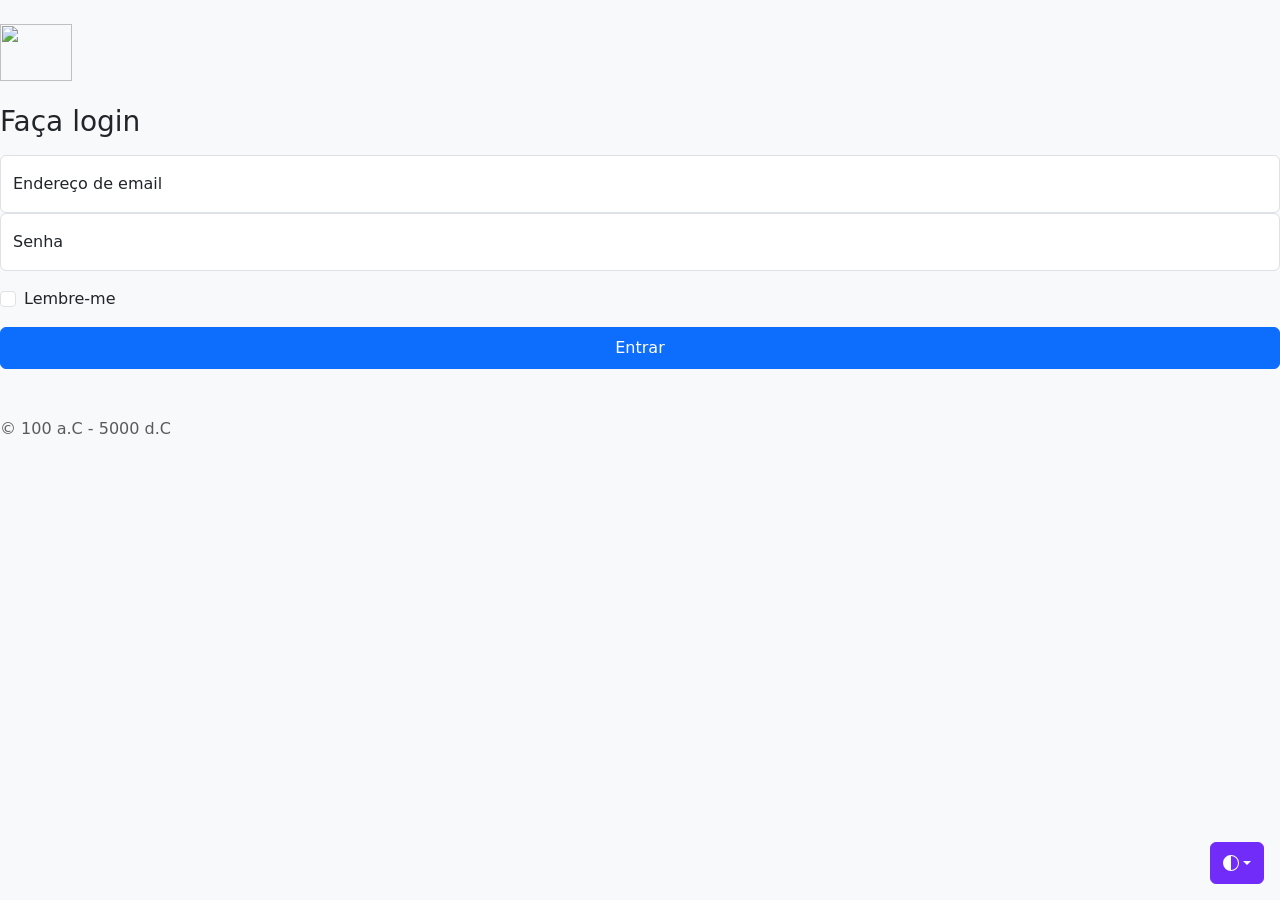
==== index.html @ caa593ed "adiciona arquivos" ====
<!doctype html>
<html lang="en" data-bs-theme="auto">
  <head>
    <link href="https://cdn.jsdelivr.net/npm/bootstrap@5.3.8/dist/css/bootstrap.min.css" rel="stylesheet" integrity="sha384-sRIl4kxILFvY47J16cr9ZwB07vP4J8+LH7qKQnuqkuIAvNWLzeN8tE5YBujZqJLB" crossorigin="anonymous">
    <meta charset="utf-8" />
    <meta name="viewport" content="width=device-width, initial-scale=1" />
    <meta name="description" content="" />
    <meta
      name="author"
      content="Mark Otto, Jacob Thornton, and Bootstrap contributors"
    />
    <meta name="generator" content="Astro v5.13.2" />
    <title>Signin Template · Bootstrap v5.3</title>
    <link
      rel="canonical"
      href="https://getbootstrap.com/docs/5.3/examples/sign-in/"
    />
    <script src="../assets/js/color-modes.js"></script>
    <link href="../assets/dist/css/bootstrap.min.css" rel="stylesheet" />
    <meta name="theme-color" content="#712cf9" />
    <link href="sign-in.css" rel="stylesheet" />
    <style>
      .bd-placeholder-img {
        font-size: 1.125rem;
        text-anchor: middle;
        -webkit-user-select: none;
        -moz-user-select: none;
        user-select: none;
      }
      @media (min-width: 768px) {
        .bd-placeholder-img-lg {
          font-size: 3.5rem;
        }
      }
      .b-example-divider {
        width: 100%;
        height: 3rem;
        background-color: #0000001a;
        border: solid rgba(0, 0, 0, 0.15);
        border-width: 1px 0;
        box-shadow:
          inset 0 0.5em 1.5em #0000001a,
          inset 0 0.125em 0.5em #00000026;
      }
      .b-example-vr {
        flex-shrink: 0;
        width: 1.5rem;
        height: 100vh;
      }
      .bi {
        vertical-align: -0.125em;
        fill: currentColor;
      }
      .nav-scroller {
        position: relative;
        z-index: 2;
        height: 2.75rem;
        overflow-y: hidden;
      }
      .nav-scroller .nav {
        display: flex;
        flex-wrap: nowrap;
        padding-bottom: 1rem;
        margin-top: -1px;
        overflow-x: auto;
        text-align: center;
        white-space: nowrap;
        -webkit-overflow-scrolling: touch;
      }
      .btn-bd-primary {
        --bd-violet-bg: #712cf9;
        --bd-violet-rgb: 112.520718, 44.062154, 249.437846;
        --bs-btn-font-weight: 600;
        --bs-btn-color: var(--bs-white);
        --bs-btn-bg: var(--bd-violet-bg);
        --bs-btn-border-color: var(--bd-violet-bg);
        --bs-btn-hover-color: var(--bs-white);
        --bs-btn-hover-bg: #6528e0;
        --bs-btn-hover-border-color: #6528e0;
        --bs-btn-focus-shadow-rgb: var(--bd-violet-rgb);
        --bs-btn-active-color: var(--bs-btn-hover-color);
        --bs-btn-active-bg: #5a23c8;
        --bs-btn-active-border-color: #5a23c8;
      }
      .bd-mode-toggle {
        z-index: 1500;
      }
      .bd-mode-toggle .bi {
        width: 1em;
        height: 1em;
      }
      .bd-mode-toggle .dropdown-menu .active .bi {
        display: block !important;
      }
    </style>
  </head>
  <body class="d-flex align-items-center py-4 bg-body-tertiary">
    <svg xmlns="http://www.w3.org/2000/svg" class="d-none">
      <symbol id="check2" viewBox="0 0 16 16">
        <path
          d="M13.854 3.646a.5.5 0 0 1 0 .708l-7 7a.5.5 0 0 1-.708 0l-3.5-3.5a.5.5 0 1 1 .708-.708L6.5 10.293l6.646-6.647a.5.5 0 0 1 .708 0z"
        ></path>
      </symbol>
      <symbol id="circle-half" viewBox="0 0 16 16">
        <path
          d="M8 15A7 7 0 1 0 8 1v14zm0 1A8 8 0 1 1 8 0a8 8 0 0 1 0 16z"
        ></path>
      </symbol>
      <symbol id="moon-stars-fill" viewBox="0 0 16 16">
        <path
          d="M6 .278a.768.768 0 0 1 .08.858 7.208 7.208 0 0 0-.878 3.46c0 4.021 3.278 7.277 7.318 7.277.527 0 1.04-.055 1.533-.16a.787.787 0 0 1 .81.316.733.733 0 0 1-.031.893A8.349 8.349 0 0 1 8.344 16C3.734 16 0 12.286 0 7.71 0 4.266 2.114 1.312 5.124.06A.752.752 0 0 1 6 .278z"
        ></path>
        <path
          d="M10.794 3.148a.217.217 0 0 1 .412 0l.387 1.162c.173.518.579.924 1.097 1.097l1.162.387a.217.217 0 0 1 0 .412l-1.162.387a1.734 1.734 0 0 0-1.097 1.097l-.387 1.162a.217.217 0 0 1-.412 0l-.387-1.162A1.734 1.734 0 0 0 9.31 6.593l-1.162-.387a.217.217 0 0 1 0-.412l1.162-.387a1.734 1.734 0 0 0 1.097-1.097l.387-1.162zM13.863.099a.145.145 0 0 1 .274 0l.258.774c.115.346.386.617.732.732l.774.258a.145.145 0 0 1 0 .274l-.774.258a1.156 1.156 0 0 0-.732.732l-.258.774a.145.145 0 0 1-.274 0l-.258-.774a1.156 1.156 0 0 0-.732-.732l-.774-.258a.145.145 0 0 1 0-.274l.774-.258c.346-.115.617-.386.732-.732L13.863.1z"
        ></path>
      </symbol>
      <symbol id="sun-fill" viewBox="0 0 16 16">
        <path
          d="M8 12a4 4 0 1 0 0-8 4 4 0 0 0 0 8zM8 0a.5.5 0 0 1 .5.5v2a.5.5 0 0 1-1 0v-2A.5.5 0 0 1 8 0zm0 13a.5.5 0 0 1 .5.5v2a.5.5 0 0 1-1 0v-2A.5.5 0 0 1 8 13zm8-5a.5.5 0 0 1-.5.5h-2a.5.5 0 0 1 0-1h2a.5.5 0 0 1 .5.5zM3 8a.5.5 0 0 1-.5.5h-2a.5.5 0 0 1 0-1h2A.5.5 0 0 1 3 8zm10.657-5.657a.5.5 0 0 1 0 .707l-1.414 1.415a.5.5 0 1 1-.707-.708l1.414-1.414a.5.5 0 0 1 .707 0zm-9.193 9.193a.5.5 0 0 1 0 .707L3.05 13.657a.5.5 0 0 1-.707-.707l1.414-1.414a.5.5 0 0 1 .707 0zm9.193 2.121a.5.5 0 0 1-.707 0l-1.414-1.414a.5.5 0 0 1 .707-.707l1.414 1.414a.5.5 0 0 1 0 .707zM4.464 4.465a.5.5 0 0 1-.707 0L2.343 3.05a.5.5 0 1 1 .707-.707l1.414 1.414a.5.5 0 0 1 0 .708z"
        ></path>
      </symbol>
    </svg>
    <div
      class="dropdown position-fixed bottom-0 end-0 mb-3 me-3 bd-mode-toggle"
    >
      <button
        class="btn btn-bd-primary py-2 dropdown-toggle d-flex align-items-center"
        id="bd-theme"
        type="button"
        aria-expanded="false"
        data-bs-toggle="dropdown"
        aria-label="Toggle theme (auto)"
      >
        <svg class="bi my-1 theme-icon-active" aria-hidden="true">
          <use href="#circle-half"></use>
        </svg>
        <span class="visually-hidden" id="bd-theme-text">Toggle theme</span>
      </button>
      <ul
        class="dropdown-menu dropdown-menu-end shadow"
        aria-labelledby="bd-theme-text"
      >
        <li>
          <button
            type="button"
            class="dropdown-item d-flex align-items-center"
            data-bs-theme-value="light"
            aria-pressed="false"
          >
            <svg class="bi me-2 opacity-50" aria-hidden="true">
              <use href="#sun-fill"></use>
            </svg>
            Light
            <svg class="bi ms-auto d-none" aria-hidden="true">
              <use href="#check2"></use>
            </svg>
          </button>
        </li>
        <li>
          <button
            type="button"
            class="dropdown-item d-flex align-items-center"
            data-bs-theme-value="dark"
            aria-pressed="false"
          >
            <svg class="bi me-2 opacity-50" aria-hidden="true">
              <use href="#moon-stars-fill"></use>
            </svg>
            Dark
            <svg class="bi ms-auto d-none" aria-hidden="true">
              <use href="#check2"></use>
            </svg>
          </button>
        </li>
        <li>
          <button
            type="button"
            class="dropdown-item d-flex align-items-center active"
            data-bs-theme-value="auto"
            aria-pressed="true"
          >
            <svg class="bi me-2 opacity-50" aria-hidden="true">
              <use href="#circle-half"></use>
            </svg>
            Auto
            <svg class="bi ms-auto d-none" aria-hidden="true">
              <use href="#check2"></use>
            </svg>
          </button>
        </li>
      </ul>
    </div>
    <main class="form-signin w-100 m-auto">
      <form>
        <img
          class="mb-4"
          src="../assets/brand/bootstrap-logo.svg"
          alt=""
          width="72"
          height="57"
        />
        <h1 class="h3 mb-3 fw-normal">Faça login</h1>
        <div class="form-floating">
          <input
            type="email"
            class="form-control"
            id="floatingInput"
            placeholder="name@example.com"
          />
          <label for="floatingInput">Endereço de email</label>
        </div>
        <div class="form-floating">
          <input
            type="password"
            class="form-control"
            id="floatingPassword"
            placeholder="Password"
          />
          <label for="floatingPassword">Senha</label>
        </div>
        <div class="form-check text-start my-3">
          <input
            class="form-check-input"
            type="checkbox"
            value="remember-me"
            id="checkDefault"
          />
          <label class="form-check-label" for="checkDefault">
            Lembre-me
          </label>
        </div>
        <button class="btn btn-primary w-100 py-2" type="submit">
          Entrar
        </button>
        <p class="mt-5 mb-3 text-body-secondary">&copy; 100 a.C - 5000 d.C</p>
      </form>
    </main>
    <script
      src="../assets/dist/js/bootstrap.bundle.min.js"
      class="astro-vvvwv3sm"
    ></script>
  </body>
</html>
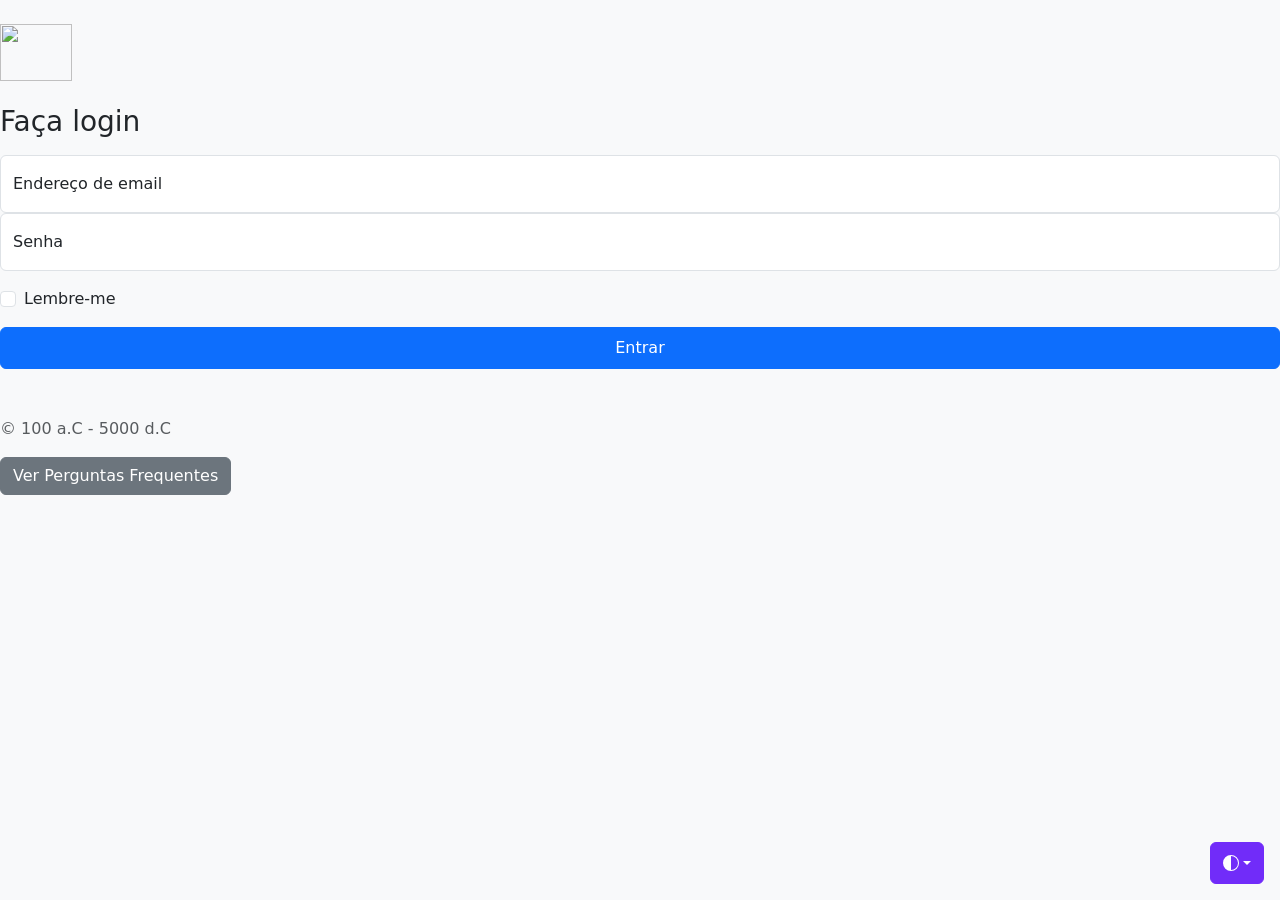
==== commit af39ce68: "Faz um codigo para login, faz alterações do inglês para o portugês, adiciona um FAQ" ====
--- a/index.html
+++ b/index.html
@@ -1,5 +1,6 @@
 <!doctype html>
 <html lang="en" data-bs-theme="auto">
+  <!--bla bla bla comentario bla bla-->
   <head>
     <link href="https://cdn.jsdelivr.net/npm/bootstrap@5.3.8/dist/css/bootstrap.min.css" rel="stylesheet" integrity="sha384-sRIl4kxILFvY47J16cr9ZwB07vP4J8+LH7qKQnuqkuIAvNWLzeN8tE5YBujZqJLB" crossorigin="anonymous">
     <meta charset="utf-8" />
@@ -16,7 +17,6 @@
       href="https://getbootstrap.com/docs/5.3/examples/sign-in/"
     />
     <script src="../assets/js/color-modes.js"></script>
-    <link href="../assets/dist/css/bootstrap.min.css" rel="stylesheet" />
     <meta name="theme-color" content="#712cf9" />
     <link href="sign-in.css" rel="stylesheet" />
     <style>
@@ -94,7 +94,7 @@
       }
     </style>
   </head>
-  <body class="d-flex align-items-center py-4 bg-body-tertiary">
+  <body class="py-4 bg-body-tertiary">
     <svg xmlns="http://www.w3.org/2000/svg" class="d-none">
       <symbol id="check2" viewBox="0 0 16 16">
         <path
@@ -199,6 +199,7 @@
           width="72"
           height="57"
         />
+        <!-- Espaço para fazer seu login -->
         <h1 class="h3 mb-3 fw-normal">Faça login</h1>
         <div class="form-floating">
           <input
@@ -207,6 +208,7 @@
             id="floatingInput"
             placeholder="name@example.com"
           />
+          <!-- Espaço para colocar o email -->
           <label for="floatingInput">Endereço de email</label>
         </div>
         <div class="form-floating">
@@ -216,6 +218,7 @@
             id="floatingPassword"
             placeholder="Password"
           />
+          <!-- Espaço para colocar sua senha -->
           <label for="floatingPassword">Senha</label>
         </div>
         <div class="form-check text-start my-3">
@@ -225,19 +228,88 @@
             value="remember-me"
             id="checkDefault"
           />
+          <!-- Botão para relemebrar as suas informações -->
           <label class="form-check-label" for="checkDefault">
             Lembre-me
           </label>
         </div>
+        <!-- Botão para entrar na tela de login -->
         <button class="btn btn-primary w-100 py-2" type="submit">
           Entrar
         </button>
         <p class="mt-5 mb-3 text-body-secondary">&copy; 100 a.C - 5000 d.C</p>
+        <button class="btn btn-secondary"
+          type="button"
+          data-bs-toggle="collapse"
+          data-bs-target="#faqSection">
+    Ver Perguntas Frequentes
+  </button>
       </form>
     </main>
-    <script
-      src="../assets/dist/js/bootstrap.bundle.min.js"
-      class="astro-vvvwv3sm"
-    ></script>
+<div class="collapse mt-4" id="faqSection">
+  <div class="container mb-5" style="max-width: 600px;">
+    
+    <h2 class="text-center mb-4">Perguntas Frequentes</h2>
+
+    <div class="accordion" id="faqAccordion">
+
+      <div class="accordion-item">
+        <h2 class="accordion-header">
+          <button class="accordion-button collapsed"
+                  type="button"
+                  data-bs-toggle="collapse"
+                  data-bs-target="#faq1">
+            Esqueci minha senha, o que faço?
+          </button>
+        </h2>
+        <div id="faq1"
+             class="accordion-collapse collapse"
+             data-bs-parent="#faqAccordion">
+          <div class="accordion-body">
+            Clique em "Esqueci minha senha" na tela de login e siga as instruções enviadas para seu e-mail.
+          </div>
+        </div>
+      </div>
+
+      <div class="accordion-item">
+        <h2 class="accordion-header">
+          <button class="accordion-button collapsed"
+                  type="button"
+                  data-bs-toggle="collapse"
+                  data-bs-target="#faq2">
+            Não consigo acessar minha conta
+          </button>
+        </h2>
+        <div id="faq2"
+             class="accordion-collapse collapse"
+             data-bs-parent="#faqAccordion">
+          <div class="accordion-body">
+            Verifique se digitou corretamente seu e-mail e senha. Caso o problema continue, entre em contato com o suporte.
+          </div>
+        </div>
+      </div>
+
+      <div class="accordion-item">
+        <h2 class="accordion-header">
+          <button class="accordion-button collapsed"
+                  type="button"
+                  data-bs-toggle="collapse"
+                  data-bs-target="#faq3">
+            Meu e-mail não chega
+          </button>
+        </h2>
+        <div id="faq3"
+             class="accordion-collapse collapse"
+             data-bs-parent="#faqAccordion">
+          <div class="accordion-body">
+            Verifique sua caixa de spam ou lixo eletrônico.
+          </div>
+        </div>
+      </div>
+
+    </div>
+  </div>
+</div>
+    <script src="https://cdn.jsdelivr.net/npm/bootstrap@5.3.8/dist/js/bootstrap.bundle.min.js"></script>
   </body>
 </html>
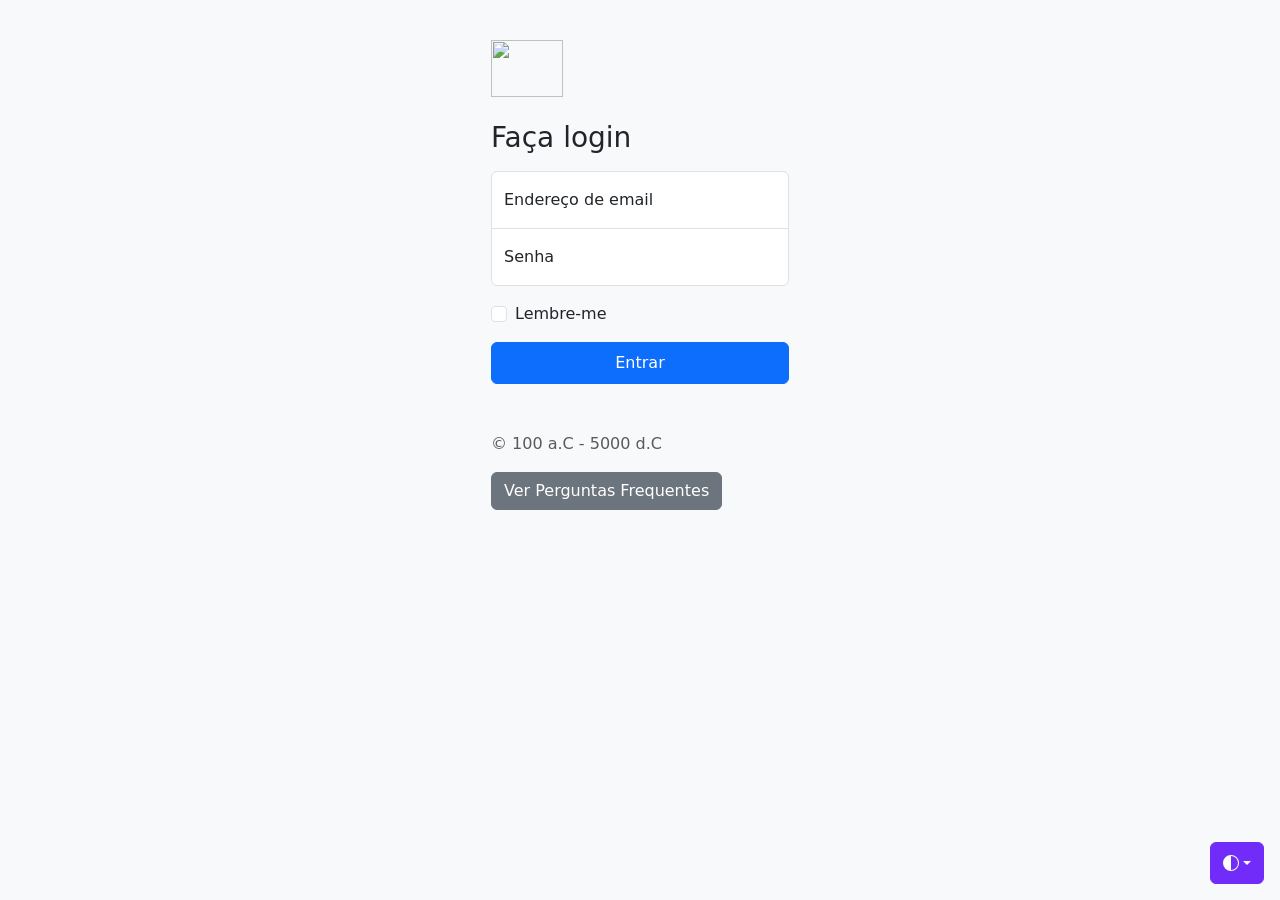
==== commit 5e518414: "segundo commit" ====
--- a/index.html
+++ b/index.html
@@ -1,315 +1,259 @@
 <!doctype html>
 <html lang="en" data-bs-theme="auto">
-  <!--bla bla bla comentario bla bla-->
-  <head>
-    <link href="https://cdn.jsdelivr.net/npm/bootstrap@5.3.8/dist/css/bootstrap.min.css" rel="stylesheet" integrity="sha384-sRIl4kxILFvY47J16cr9ZwB07vP4J8+LH7qKQnuqkuIAvNWLzeN8tE5YBujZqJLB" crossorigin="anonymous">
-    <meta charset="utf-8" />
-    <meta name="viewport" content="width=device-width, initial-scale=1" />
-    <meta name="description" content="" />
-    <meta
-      name="author"
-      content="Mark Otto, Jacob Thornton, and Bootstrap contributors"
-    />
-    <meta name="generator" content="Astro v5.13.2" />
-    <title>Signin Template · Bootstrap v5.3</title>
-    <link
-      rel="canonical"
-      href="https://getbootstrap.com/docs/5.3/examples/sign-in/"
-    />
-    <script src="../assets/js/color-modes.js"></script>
-    <meta name="theme-color" content="#712cf9" />
-    <link href="sign-in.css" rel="stylesheet" />
-    <style>
-      .bd-placeholder-img {
-        font-size: 1.125rem;
-        text-anchor: middle;
-        -webkit-user-select: none;
-        -moz-user-select: none;
-        user-select: none;
+<!--bla bla bla comentario bla bla-->
+
+<head>
+  <link href="https://cdn.jsdelivr.net/npm/bootstrap@5.3.8/dist/css/bootstrap.min.css" rel="stylesheet"
+    integrity="sha384-sRIl4kxILFvY47J16cr9ZwB07vP4J8+LH7qKQnuqkuIAvNWLzeN8tE5YBujZqJLB" crossorigin="anonymous">
+  <meta charset="utf-8" />
+  <meta name="viewport" content="width=device-width, initial-scale=1" />
+  <meta name="description" content="" />
+  <meta name="author" content="Mark Otto, Jacob Thornton, and Bootstrap contributors" />
+  <meta name="generator" content="Astro v5.13.2" />
+  <title>Signin Template · Bootstrap v5.3</title>
+  <link rel="canonical" href="https://getbootstrap.com/docs/5.3/examples/sign-in/" />
+  <script src="../assets/js/color-modes.js"></script>
+  <meta name="theme-color" content="#712cf9" />
+  <link href="sign-in.css" rel="stylesheet" />
+  <style>
+    .bd-placeholder-img {
+      font-size: 1.125rem;
+      text-anchor: middle;
+      -webkit-user-select: none;
+      -moz-user-select: none;
+      user-select: none;
+    }
+
+    @media (min-width: 768px) {
+      .bd-placeholder-img-lg {
+        font-size: 3.5rem;
       }
-      @media (min-width: 768px) {
-        .bd-placeholder-img-lg {
-          font-size: 3.5rem;
-        }
-      }
-      .b-example-divider {
-        width: 100%;
-        height: 3rem;
-        background-color: #0000001a;
-        border: solid rgba(0, 0, 0, 0.15);
-        border-width: 1px 0;
-        box-shadow:
-          inset 0 0.5em 1.5em #0000001a,
-          inset 0 0.125em 0.5em #00000026;
-      }
-      .b-example-vr {
-        flex-shrink: 0;
-        width: 1.5rem;
-        height: 100vh;
-      }
-      .bi {
-        vertical-align: -0.125em;
-        fill: currentColor;
-      }
-      .nav-scroller {
-        position: relative;
-        z-index: 2;
-        height: 2.75rem;
-        overflow-y: hidden;
-      }
-      .nav-scroller .nav {
-        display: flex;
-        flex-wrap: nowrap;
-        padding-bottom: 1rem;
-        margin-top: -1px;
-        overflow-x: auto;
-        text-align: center;
-        white-space: nowrap;
-        -webkit-overflow-scrolling: touch;
-      }
-      .btn-bd-primary {
-        --bd-violet-bg: #712cf9;
-        --bd-violet-rgb: 112.520718, 44.062154, 249.437846;
-        --bs-btn-font-weight: 600;
-        --bs-btn-color: var(--bs-white);
-        --bs-btn-bg: var(--bd-violet-bg);
-        --bs-btn-border-color: var(--bd-violet-bg);
-        --bs-btn-hover-color: var(--bs-white);
-        --bs-btn-hover-bg: #6528e0;
-        --bs-btn-hover-border-color: #6528e0;
-        --bs-btn-focus-shadow-rgb: var(--bd-violet-rgb);
-        --bs-btn-active-color: var(--bs-btn-hover-color);
-        --bs-btn-active-bg: #5a23c8;
-        --bs-btn-active-border-color: #5a23c8;
-      }
-      .bd-mode-toggle {
-        z-index: 1500;
-      }
-      .bd-mode-toggle .bi {
-        width: 1em;
-        height: 1em;
-      }
-      .bd-mode-toggle .dropdown-menu .active .bi {
-        display: block !important;
-      }
-    </style>
-  </head>
-  <body class="py-4 bg-body-tertiary">
-    <svg xmlns="http://www.w3.org/2000/svg" class="d-none">
-      <symbol id="check2" viewBox="0 0 16 16">
-        <path
-          d="M13.854 3.646a.5.5 0 0 1 0 .708l-7 7a.5.5 0 0 1-.708 0l-3.5-3.5a.5.5 0 1 1 .708-.708L6.5 10.293l6.646-6.647a.5.5 0 0 1 .708 0z"
-        ></path>
-      </symbol>
-      <symbol id="circle-half" viewBox="0 0 16 16">
-        <path
-          d="M8 15A7 7 0 1 0 8 1v14zm0 1A8 8 0 1 1 8 0a8 8 0 0 1 0 16z"
-        ></path>
-      </symbol>
-      <symbol id="moon-stars-fill" viewBox="0 0 16 16">
-        <path
-          d="M6 .278a.768.768 0 0 1 .08.858 7.208 7.208 0 0 0-.878 3.46c0 4.021 3.278 7.277 7.318 7.277.527 0 1.04-.055 1.533-.16a.787.787 0 0 1 .81.316.733.733 0 0 1-.031.893A8.349 8.349 0 0 1 8.344 16C3.734 16 0 12.286 0 7.71 0 4.266 2.114 1.312 5.124.06A.752.752 0 0 1 6 .278z"
-        ></path>
-        <path
-          d="M10.794 3.148a.217.217 0 0 1 .412 0l.387 1.162c.173.518.579.924 1.097 1.097l1.162.387a.217.217 0 0 1 0 .412l-1.162.387a1.734 1.734 0 0 0-1.097 1.097l-.387 1.162a.217.217 0 0 1-.412 0l-.387-1.162A1.734 1.734 0 0 0 9.31 6.593l-1.162-.387a.217.217 0 0 1 0-.412l1.162-.387a1.734 1.734 0 0 0 1.097-1.097l.387-1.162zM13.863.099a.145.145 0 0 1 .274 0l.258.774c.115.346.386.617.732.732l.774.258a.145.145 0 0 1 0 .274l-.774.258a1.156 1.156 0 0 0-.732.732l-.258.774a.145.145 0 0 1-.274 0l-.258-.774a1.156 1.156 0 0 0-.732-.732l-.774-.258a.145.145 0 0 1 0-.274l.774-.258c.346-.115.617-.386.732-.732L13.863.1z"
-        ></path>
-      </symbol>
-      <symbol id="sun-fill" viewBox="0 0 16 16">
-        <path
-          d="M8 12a4 4 0 1 0 0-8 4 4 0 0 0 0 8zM8 0a.5.5 0 0 1 .5.5v2a.5.5 0 0 1-1 0v-2A.5.5 0 0 1 8 0zm0 13a.5.5 0 0 1 .5.5v2a.5.5 0 0 1-1 0v-2A.5.5 0 0 1 8 13zm8-5a.5.5 0 0 1-.5.5h-2a.5.5 0 0 1 0-1h2a.5.5 0 0 1 .5.5zM3 8a.5.5 0 0 1-.5.5h-2a.5.5 0 0 1 0-1h2A.5.5 0 0 1 3 8zm10.657-5.657a.5.5 0 0 1 0 .707l-1.414 1.415a.5.5 0 1 1-.707-.708l1.414-1.414a.5.5 0 0 1 .707 0zm-9.193 9.193a.5.5 0 0 1 0 .707L3.05 13.657a.5.5 0 0 1-.707-.707l1.414-1.414a.5.5 0 0 1 .707 0zm9.193 2.121a.5.5 0 0 1-.707 0l-1.414-1.414a.5.5 0 0 1 .707-.707l1.414 1.414a.5.5 0 0 1 0 .707zM4.464 4.465a.5.5 0 0 1-.707 0L2.343 3.05a.5.5 0 1 1 .707-.707l1.414 1.414a.5.5 0 0 1 0 .708z"
-        ></path>
-      </symbol>
-    </svg>
-    <div
-      class="dropdown position-fixed bottom-0 end-0 mb-3 me-3 bd-mode-toggle"
-    >
-      <button
-        class="btn btn-bd-primary py-2 dropdown-toggle d-flex align-items-center"
-        id="bd-theme"
-        type="button"
-        aria-expanded="false"
-        data-bs-toggle="dropdown"
-        aria-label="Toggle theme (auto)"
-      >
-        <svg class="bi my-1 theme-icon-active" aria-hidden="true">
-          <use href="#circle-half"></use>
-        </svg>
-        <span class="visually-hidden" id="bd-theme-text">Toggle theme</span>
+    }
+
+    .b-example-divider {
+      width: 100%;
+      height: 3rem;
+      background-color: #0000001a;
+      border: solid rgba(0, 0, 0, 0.15);
+      border-width: 1px 0;
+      box-shadow:
+        inset 0 0.5em 1.5em #0000001a,
+        inset 0 0.125em 0.5em #00000026;
+    }
+
+    .b-example-vr {
+      flex-shrink: 0;
+      width: 1.5rem;
+      height: 100vh;
+    }
+
+    .bi {
+      vertical-align: -0.125em;
+      fill: currentColor;
+    }
+
+    .nav-scroller {
+      position: relative;
+      z-index: 2;
+      height: 2.75rem;
+      overflow-y: hidden;
+    }
+
+    .nav-scroller .nav {
+      display: flex;
+      flex-wrap: nowrap;
+      padding-bottom: 1rem;
+      margin-top: -1px;
+      overflow-x: auto;
+      text-align: center;
+      white-space: nowrap;
+      -webkit-overflow-scrolling: touch;
+    }
+
+    .btn-bd-primary {
+      --bd-violet-bg: #712cf9;
+      --bd-violet-rgb: 112.520718, 44.062154, 249.437846;
+      --bs-btn-font-weight: 600;
+      --bs-btn-color: var(--bs-white);
+      --bs-btn-bg: var(--bd-violet-bg);
+      --bs-btn-border-color: var(--bd-violet-bg);
+      --bs-btn-hover-color: var(--bs-white);
+      --bs-btn-hover-bg: #6528e0;
+      --bs-btn-hover-border-color: #6528e0;
+      --bs-btn-focus-shadow-rgb: var(--bd-violet-rgb);
+      --bs-btn-active-color: var(--bs-btn-hover-color);
+      --bs-btn-active-bg: #5a23c8;
+      --bs-btn-active-border-color: #5a23c8;
+    }
+
+    .bd-mode-toggle {
+      z-index: 1500;
+    }
+
+    .bd-mode-toggle .bi {
+      width: 1em;
+      height: 1em;
+    }
+
+    .bd-mode-toggle .dropdown-menu .active .bi {
+      display: block !important;
+    }
+  </style>
+</head>
+
+<body class="py-4 bg-body-tertiary">
+  <svg xmlns="http://www.w3.org/2000/svg" class="d-none">
+    <symbol id="check2" viewBox="0 0 16 16">
+      <path
+        d="M13.854 3.646a.5.5 0 0 1 0 .708l-7 7a.5.5 0 0 1-.708 0l-3.5-3.5a.5.5 0 1 1 .708-.708L6.5 10.293l6.646-6.647a.5.5 0 0 1 .708 0z">
+      </path>
+    </symbol>
+    <symbol id="circle-half" viewBox="0 0 16 16">
+      <path d="M8 15A7 7 0 1 0 8 1v14zm0 1A8 8 0 1 1 8 0a8 8 0 0 1 0 16z"></path>
+    </symbol>
+    <symbol id="moon-stars-fill" viewBox="0 0 16 16">
+      <path
+        d="M6 .278a.768.768 0 0 1 .08.858 7.208 7.208 0 0 0-.878 3.46c0 4.021 3.278 7.277 7.318 7.277.527 0 1.04-.055 1.533-.16a.787.787 0 0 1 .81.316.733.733 0 0 1-.031.893A8.349 8.349 0 0 1 8.344 16C3.734 16 0 12.286 0 7.71 0 4.266 2.114 1.312 5.124.06A.752.752 0 0 1 6 .278z">
+      </path>
+      <path
+        d="M10.794 3.148a.217.217 0 0 1 .412 0l.387 1.162c.173.518.579.924 1.097 1.097l1.162.387a.217.217 0 0 1 0 .412l-1.162.387a1.734 1.734 0 0 0-1.097 1.097l-.387 1.162a.217.217 0 0 1-.412 0l-.387-1.162A1.734 1.734 0 0 0 9.31 6.593l-1.162-.387a.217.217 0 0 1 0-.412l1.162-.387a1.734 1.734 0 0 0 1.097-1.097l.387-1.162zM13.863.099a.145.145 0 0 1 .274 0l.258.774c.115.346.386.617.732.732l.774.258a.145.145 0 0 1 0 .274l-.774.258a1.156 1.156 0 0 0-.732.732l-.258.774a.145.145 0 0 1-.274 0l-.258-.774a1.156 1.156 0 0 0-.732-.732l-.774-.258a.145.145 0 0 1 0-.274l.774-.258c.346-.115.617-.386.732-.732L13.863.1z">
+      </path>
+    </symbol>
+    <symbol id="sun-fill" viewBox="0 0 16 16">
+      <path
+        d="M8 12a4 4 0 1 0 0-8 4 4 0 0 0 0 8zM8 0a.5.5 0 0 1 .5.5v2a.5.5 0 0 1-1 0v-2A.5.5 0 0 1 8 0zm0 13a.5.5 0 0 1 .5.5v2a.5.5 0 0 1-1 0v-2A.5.5 0 0 1 8 13zm8-5a.5.5 0 0 1-.5.5h-2a.5.5 0 0 1 0-1h2a.5.5 0 0 1 .5.5zM3 8a.5.5 0 0 1-.5.5h-2a.5.5 0 0 1 0-1h2A.5.5 0 0 1 3 8zm10.657-5.657a.5.5 0 0 1 0 .707l-1.414 1.415a.5.5 0 1 1-.707-.708l1.414-1.414a.5.5 0 0 1 .707 0zm-9.193 9.193a.5.5 0 0 1 0 .707L3.05 13.657a.5.5 0 0 1-.707-.707l1.414-1.414a.5.5 0 0 1 .707 0zm9.193 2.121a.5.5 0 0 1-.707 0l-1.414-1.414a.5.5 0 0 1 .707-.707l1.414 1.414a.5.5 0 0 1 0 .707zM4.464 4.465a.5.5 0 0 1-.707 0L2.343 3.05a.5.5 0 1 1 .707-.707l1.414 1.414a.5.5 0 0 1 0 .708z">
+      </path>
+    </symbol>
+  </svg>
+  <div class="dropdown position-fixed bottom-0 end-0 mb-3 me-3 bd-mode-toggle">
+    <button class="btn btn-bd-primary py-2 dropdown-toggle d-flex align-items-center" id="bd-theme" type="button"
+      aria-expanded="false" data-bs-toggle="dropdown" aria-label="Toggle theme (auto)">
+      <svg class="bi my-1 theme-icon-active" aria-hidden="true">
+        <use href="#circle-half"></use>
+      </svg>
+      <span class="visually-hidden" id="bd-theme-text">Toggle theme</span>
+    </button>
+    <ul class="dropdown-menu dropdown-menu-end shadow" aria-labelledby="bd-theme-text">
+      <li>
+        <button type="button" class="dropdown-item d-flex align-items-center" data-bs-theme-value="light"
+          aria-pressed="false">
+          <svg class="bi me-2 opacity-50" aria-hidden="true">
+            <use href="#sun-fill"></use>
+          </svg>
+          Light
+          <svg class="bi ms-auto d-none" aria-hidden="true">
+            <use href="#check2"></use>
+          </svg>
+        </button>
+      </li>
+      <li>
+        <button type="button" class="dropdown-item d-flex align-items-center" data-bs-theme-value="dark"
+          aria-pressed="false">
+          <svg class="bi me-2 opacity-50" aria-hidden="true">
+            <use href="#moon-stars-fill"></use>
+          </svg>
+          Dark
+          <svg class="bi ms-auto d-none" aria-hidden="true">
+            <use href="#check2"></use>
+          </svg>
+        </button>
+      </li>
+      <li>
+        <button type="button" class="dropdown-item d-flex align-items-center active" data-bs-theme-value="auto"
+          aria-pressed="true">
+          <svg class="bi me-2 opacity-50" aria-hidden="true">
+            <use href="#circle-half"></use>
+          </svg>
+          Auto
+          <svg class="bi ms-auto d-none" aria-hidden="true">
+            <use href="#check2"></use>
+          </svg>
+        </button>
+      </li>
+    </ul>
+  </div>
+  <main class="form-signin w-100 m-auto">
+    <form>
+      <img class="mb-4" src="../assets/brand/bootstrap-logo.svg" alt="" width="72" height="57" />
+      <!-- Espaço para fazer seu login -->
+      <h1 class="h3 mb-3 fw-normal">Faça login</h1>
+      <div class="form-floating">
+        <input type="email" class="form-control" id="loginEmail" placeholder="name@example.com" />
+        <!-- Espaço para colocar o email -->
+        <label for="loginEmail">Endereço de email</label>
+      </div>
+      <div class="form-floating">
+        <input type="password" class="form-control" id="loginSenha" placeholder="Password" />
+        <!-- Espaço para colocar sua senha -->
+        <label for="loginSenha">Senha</label>
+      </div>
+      <div class="form-check text-start my-3">
+        <input class="form-check-input" type="checkbox" value="remember-me" id="checkDefault" />
+        <!-- Botão para relemebrar as suas informações -->
+        <label class="form-check-label" for="checkDefault">
+          Lembre-me
+        </label>
+      </div>
+      <!-- Botão para entrar na tela de login -->
+      <button class="btn btn-primary w-100 py-2" type="button" onclick="acessar()">Entrar</button>
+      <p class="mt-5 mb-3 text-body-secondary">&copy; 100 a.C - 5000 d.C</p>
+      <button class="btn btn-secondary" type="button" data-bs-toggle="collapse" data-bs-target="#faqSection">
+        Ver Perguntas Frequentes
       </button>
-      <ul
-        class="dropdown-menu dropdown-menu-end shadow"
-        aria-labelledby="bd-theme-text"
-      >
-        <li>
-          <button
-            type="button"
-            class="dropdown-item d-flex align-items-center"
-            data-bs-theme-value="light"
-            aria-pressed="false"
-          >
-            <svg class="bi me-2 opacity-50" aria-hidden="true">
-              <use href="#sun-fill"></use>
-            </svg>
-            Light
-            <svg class="bi ms-auto d-none" aria-hidden="true">
-              <use href="#check2"></use>
-            </svg>
-          </button>
-        </li>
-        <li>
-          <button
-            type="button"
-            class="dropdown-item d-flex align-items-center"
-            data-bs-theme-value="dark"
-            aria-pressed="false"
-          >
-            <svg class="bi me-2 opacity-50" aria-hidden="true">
-              <use href="#moon-stars-fill"></use>
-            </svg>
-            Dark
-            <svg class="bi ms-auto d-none" aria-hidden="true">
-              <use href="#check2"></use>
-            </svg>
-          </button>
-        </li>
-        <li>
-          <button
-            type="button"
-            class="dropdown-item d-flex align-items-center active"
-            data-bs-theme-value="auto"
-            aria-pressed="true"
-          >
-            <svg class="bi me-2 opacity-50" aria-hidden="true">
-              <use href="#circle-half"></use>
-            </svg>
-            Auto
-            <svg class="bi ms-auto d-none" aria-hidden="true">
-              <use href="#check2"></use>
-            </svg>
-          </button>
-        </li>
-      </ul>
-    </div>
-    <main class="form-signin w-100 m-auto">
-      <form>
-        <img
-          class="mb-4"
-          src="../assets/brand/bootstrap-logo.svg"
-          alt=""
-          width="72"
-          height="57"
-        />
-        <!-- Espaço para fazer seu login -->
-        <h1 class="h3 mb-3 fw-normal">Faça login</h1>
-        <div class="form-floating">
-          <input
-            type="email"
-            class="form-control"
-            id="floatingInput"
-            placeholder="name@example.com"
-          />
-          <!-- Espaço para colocar o email -->
-          <label for="floatingInput">Endereço de email</label>
-        </div>
-        <div class="form-floating">
-          <input
-            type="password"
-            class="form-control"
-            id="floatingPassword"
-            placeholder="Password"
-          />
-          <!-- Espaço para colocar sua senha -->
-          <label for="floatingPassword">Senha</label>
-        </div>
-        <div class="form-check text-start my-3">
-          <input
-            class="form-check-input"
-            type="checkbox"
-            value="remember-me"
-            id="checkDefault"
-          />
-          <!-- Botão para relemebrar as suas informações -->
-          <label class="form-check-label" for="checkDefault">
-            Lembre-me
-          </label>
-        </div>
-        <!-- Botão para entrar na tela de login -->
-        <button class="btn btn-primary w-100 py-2" type="submit">
-          Entrar
-        </button>
-        <p class="mt-5 mb-3 text-body-secondary">&copy; 100 a.C - 5000 d.C</p>
-        <button class="btn btn-secondary"
-          type="button"
-          data-bs-toggle="collapse"
-          data-bs-target="#faqSection">
-    Ver Perguntas Frequentes
-  </button>
-      </form>
-    </main>
-<div class="collapse mt-4" id="faqSection">
-  <div class="container mb-5" style="max-width: 600px;">
-    
-    <h2 class="text-center mb-4">Perguntas Frequentes</h2>
-
-    <div class="accordion" id="faqAccordion">
-
-      <div class="accordion-item">
-        <h2 class="accordion-header">
-          <button class="accordion-button collapsed"
-                  type="button"
-                  data-bs-toggle="collapse"
-                  data-bs-target="#faq1">
-            Esqueci minha senha, o que faço?
-          </button>
-        </h2>
-        <div id="faq1"
-             class="accordion-collapse collapse"
-             data-bs-parent="#faqAccordion">
-          <div class="accordion-body">
-            Clique em "Esqueci minha senha" na tela de login e siga as instruções enviadas para seu e-mail.
+    </form>
+  </main>
+  <div class="collapse mt-4" id="faqSection">
+    <div class="container mb-5" style="max-width: 600px;">
+
+      <h2 class="text-center mb-4">Perguntas Frequentes</h2>
+
+      <div class="accordion" id="faqAccordion">
+
+        <div class="accordion-item">
+          <h2 class="accordion-header">
+            <button class="accordion-button collapsed" type="button" data-bs-toggle="collapse" data-bs-target="#faq1">
+              Esqueci minha senha, o que faço?
+            </button>
+          </h2>
+          <div id="faq1" class="accordion-collapse collapse" data-bs-parent="#faqAccordion">
+            <div class="accordion-body">
+              Clique em "Esqueci minha senha" na tela de login e siga as instruções enviadas para seu e-mail.
+            </div>
           </div>
         </div>
-      </div>
-
-      <div class="accordion-item">
-        <h2 class="accordion-header">
-          <button class="accordion-button collapsed"
-                  type="button"
-                  data-bs-toggle="collapse"
-                  data-bs-target="#faq2">
-            Não consigo acessar minha conta
-          </button>
-        </h2>
-        <div id="faq2"
-             class="accordion-collapse collapse"
-             data-bs-parent="#faqAccordion">
-          <div class="accordion-body">
-            Verifique se digitou corretamente seu e-mail e senha. Caso o problema continue, entre em contato com o suporte.
+
+        <div class="accordion-item">
+          <h2 class="accordion-header">
+            <button class="accordion-button collapsed" type="button" data-bs-toggle="collapse" data-bs-target="#faq2">
+              Não consigo acessar minha conta
+            </button>
+          </h2>
+          <div id="faq2" class="accordion-collapse collapse" data-bs-parent="#faqAccordion">
+            <div class="accordion-body">
+              Verifique se digitou corretamente seu e-mail e senha. Caso o problema continue, entre em contato com o
+              suporte.
+            </div>
           </div>
         </div>
-      </div>
-
-      <div class="accordion-item">
-        <h2 class="accordion-header">
-          <button class="accordion-button collapsed"
-                  type="button"
-                  data-bs-toggle="collapse"
-                  data-bs-target="#faq3">
-            Meu e-mail não chega
-          </button>
-        </h2>
-        <div id="faq3"
-             class="accordion-collapse collapse"
-             data-bs-parent="#faqAccordion">
-          <div class="accordion-body">
-            Verifique sua caixa de spam ou lixo eletrônico.
+
+        <div class="accordion-item">
+          <h2 class="accordion-header">
+            <button class="accordion-button collapsed" type="button" data-bs-toggle="collapse" data-bs-target="#faq3">
+              Meu e-mail não chega
+            </button>
+          </h2>
+          <div id="faq3" class="accordion-collapse collapse" data-bs-parent="#faqAccordion">
+            <div class="accordion-body">
+              Verifique sua caixa de spam ou lixo eletrônico.
+            </div>
           </div>
         </div>
-      </div>
-
+
+      </div>
     </div>
   </div>
-</div>
-    <script src="https://cdn.jsdelivr.net/npm/bootstrap@5.3.8/dist/js/bootstrap.bundle.min.js"></script>
-  </body>
-</html>
+  <script src="https://cdn.jsdelivr.net/npm/bootstrap@5.3.8/dist/js/bootstrap.bundle.min.js"></script>
+  <script src="main.js"></script>
+</body>
+
+</html>
--- a/sign-in.css
+++ b/sign-in.css
@@ -0,0 +1,25 @@
+html,
+body {
+  height: 100%;
+}
+
+.form-signin {
+  max-width: 330px;
+  padding: 1rem;
+}
+/*Comentario bla bla bla bla*/
+.form-signin .form-floating:focus-within {
+  z-index: 2;
+}
+
+.form-signin input[type="email"] {
+  margin-bottom: -1px;
+  border-bottom-right-radius: 0;
+  border-bottom-left-radius: 0;
+}
+
+.form-signin input[type="password"] {
+  margin-bottom: 10px;
+  border-top-left-radius: 0;
+  border-top-right-radius: 0;
+}
